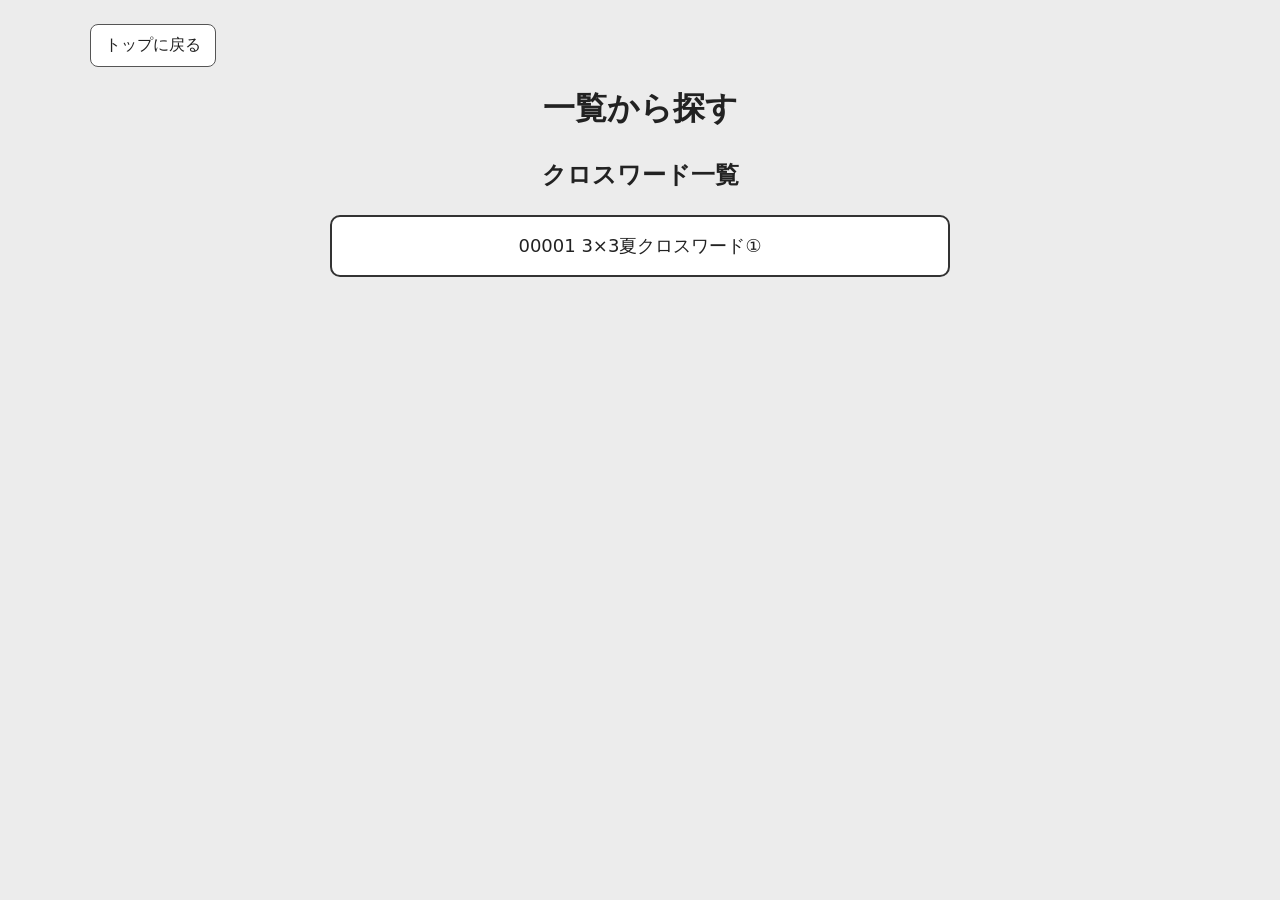
==== search.html @ fe967642 "サイト本体を入力" ====
<!DOCTYPE html>
<html lang="ja">
<head>
  <meta charset="UTF-8">
  <meta name="viewport" content="width=device-width, initial-scale=1.0">
  <title>クロスワードを探す</title>
  <link rel="stylesheet" href="style.css">
</head>
<body data-page="search">
  <main class="page-shell">
    <a class="back-link" href="index.html">トップに戻る</a>

    <h1 id="searchPageTitle">クロスワードを探す</h1>

    <section id="categorySection" class="hidden">
      <div id="categoryList" class="selection-list"></div>
    </section>

    <section id="puzzleListSection" class="hidden">
      <button id="backToCategoriesButton" class="secondary-button hidden" type="button">
        カテゴリに戻る
      </button>

      <h2 id="listTitle"></h2>
      <div id="puzzleList" class="selection-list"></div>
    </section>
  </main>

  <!-- 問題データ。問題を増やすたびに追加 -->
  <script src="puzzles/1.small/00001summer-3x3-1.js"></script>
  <script src="puzzles/1.small/00002birthday-5x5-1.js"></script>

  <script src="scripts/main.js"></script>
</body>
</html>
---- style.css ----
* {
  box-sizing: border-box;
}

:root {
  color: #222;
  font-family: system-ui, -apple-system, BlinkMacSystemFont, "Segoe UI",
    sans-serif;
  background: #ececec;
}

body {
  min-height: 100vh;
  margin: 0;
  background: #ececec;
}

button,
a,
textarea,
input {
  font: inherit;
}

button,
a {
  -webkit-tap-highlight-color: transparent;
}

.hidden {
  display: none !important;
}

.page-shell {
  width: min(1100px, calc(100% - 32px));
  margin: 0 auto;
  padding: 24px 0 48px;
}

h1 {
  margin: 0 0 28px;
  text-align: center;
}

.back-link {
  display: inline-flex;
  margin-bottom: 20px;
  padding: 10px 14px;
  color: #222;
  text-decoration: none;
  background: white;
  border: 1px solid #555;
  border-radius: 8px;
}

/* トップ */
.home-page {
  min-height: 100vh;
  display: flex;
  flex-direction: column;
  justify-content: center;
}

.home-menu {
  display: grid;
  grid-template-columns: repeat(2, minmax(0, 1fr));
  gap: 24px;
}

.home-menu-button {
  min-height: 220px;
  display: flex;
  align-items: center;
  justify-content: center;
  padding: 28px;
  color: #222;
  text-align: center;
  text-decoration: none;
  font-size: clamp(24px, 4vw, 36px);
  font-weight: 800;
  background: white;
  border: 3px solid #333;
  border-radius: 20px;
  box-shadow: 0 8px 20px rgba(0, 0, 0, 0.08);
  transition: transform 0.15s, background 0.15s;
}

.home-menu-button:hover {
  transform: translateY(-3px);
  background: #fff7cc;
}

/* 検索 */
.selection-list {
  width: min(620px, 100%);
  margin: 24px auto;
  display: flex;
  flex-direction: column;
  gap: 14px;
}

.selection-button {
  width: 100%;
  min-height: 62px;
  display: flex;
  align-items: center;
  justify-content: center;
  margin: 0;
  padding: 14px 18px;
  color: #222;
  text-align: center;
  text-decoration: none;
  font-size: 18px;
  background: white;
  border: 2px solid #333;
  border-radius: 10px;
  cursor: pointer;
}

.selection-button:hover {
  background: #fff7cc;
}

.selection-button.cleared {
  background: #d9f8dc;
  border-color: #2d7d46;
}

.selection-button.cleared::after {
  content: " ✓";
  margin-left: 8px;
  font-weight: 800;
}

.secondary-button {
  display: block;
  margin: 0 auto 16px;
  padding: 10px 14px;
  background: white;
  border: 1px solid #555;
  border-radius: 8px;
  cursor: pointer;
}

#listTitle {
  text-align: center;
}

.empty-message {
  text-align: center;
}

/* 個別問題 */
.active-clue-section {
  width: min(900px, 100%);
  margin: 0 auto 14px;
}

.active-clue-display {
  min-height: 58px;
  padding: 13px 18px;
  display: flex;
  align-items: center;
  justify-content: center;
  text-align: center;
  font-weight: 800;
  line-height: 1.5;
  background: white;
  border: 2px solid #c99100;
  border-radius: 10px;
}

#normalGameLayout {
  width: min(900px, 100%);
  margin: 0 auto;
  display: grid;
  grid-template-columns: minmax(320px, 1fr) minmax(340px, 430px);
  gap: 24px;
  align-items: start;
}

#normalBoardPanel,
#normalSidePanel {
  min-width: 0;
}

#crossword {
  display: grid;
  justify-content: center;
  gap: 2px;
  margin: 20px 0;
}

.cell-wrapper,
.black {
  width: 50px;
  height: 50px;
}

.cell-wrapper {
  position: relative;
  background: white;
  border: 1px solid #111;
}

.black {
  background: #111;
}

.cell {
  width: 100%;
  height: 100%;
  padding-top: 10px;
  border: none;
  outline: none;
  background: transparent;
  text-align: center;
  font-size: 24px;
  caret-color: transparent;
  cursor: pointer;
}

.clue-number,
.word-letter {
  position: absolute;
  top: 2px;
  z-index: 2;
  font-size: 11px;
  font-weight: 800;
  pointer-events: none;
}

.clue-number {
  left: 4px;
}

.word-letter {
  right: 4px;
  color: #b00000;
}

.cell-wrapper.active-clue {
  background: #fff6bd;
}

.cell-wrapper.current-cell {
  background: #ffe26a;
  box-shadow: inset 0 0 0 3px #c99100;
}

.cell-wrapper.correct {
  background: #d8f7d8;
}

.cell-wrapper.incorrect {
  background: #ffd8d8;
}

.buttons {
  margin: 18px 0;
  text-align: center;
}

.buttons button,
.keyboard-mode-area button,
.user-memo-header button,
.close-keyboard-button {
  padding: 9px 14px;
  margin: 4px;
  border: 1px solid #555;
  border-radius: 8px;
  background: white;
  cursor: pointer;
}

#message {
  min-height: 28px;
  text-align: center;
  font-size: 18px;
  font-weight: 800;
}

/* キーワード */
.keyword-panel {
  width: min(560px, 100%);
  margin: 14px auto;
  padding: 16px;
  background: white;
  border: 2px solid #555;
  border-radius: 12px;
}

.keyword-panel .final-word-box {
  margin: 0;
  padding: 0;
  border: none;
}

.keyword-panel .final-word-box h4 {
  margin: 0 0 8px;
  font-size: 20px;
}

.keyword-panel .final-word-box p {
  margin: 6px 0 12px;
  line-height: 1.5;
}

.final-word-input {
  width: 100%;
  max-width: 360px;
  padding: 10px;
  text-align: center;
  font-size: 18px;
  caret-color: transparent;
  cursor: pointer;
}

.final-word-input.keyboard-target {
  background: #fff6bd;
  outline: 3px solid #c99100;
}

.final-word-input.correct {
  background: #d8f7d8;
}

.final-word-input.incorrect {
  background: #ffd8d8;
}

/* 表示式キーボード */
.keyboard-panel {
  position: sticky;
  top: 18px;
  padding: 10px;
  background: white;
  border: 2px solid #555;
  border-radius: 12px;
}

.keyboard-panel-header {
  min-height: 42px;
  display: flex;
  align-items: center;
  justify-content: space-between;
  gap: 12px;
  margin-bottom: 6px;
}

.keyboard-mode-area {
  padding: 6px 0 10px;
}

.keyboard-mode-area span {
  margin-right: 8px;
  font-weight: 800;
}

.keyboard-mode-area button.selected {
  background: #ffe26a;
  border-color: #c99100;
}

.custom-keyboard {
  padding: 10px;
  background: #f0f0f0;
  border: 1px solid #aaa;
  border-radius: 10px;
  user-select: none;
}

.kana-grid-row,
.keyboard-control-row {
  display: grid;
  grid-template-columns: repeat(5, 1fr);
  gap: 5px;
}

.flick-keys {
  display: grid;
  grid-template-columns: repeat(5, 1fr);
  gap: 6px;
}

.kana-key,
.flick-key,
.keyboard-control-key {
  min-width: 0;
  min-height: 44px;
  margin: 2px;
  padding: 6px;
  font-weight: 800;
  background: white;
  border: 1px solid #777;
  border-radius: 8px;
  cursor: pointer;
  touch-action: manipulation;
}

.flick-key {
  height: 58px;
  font-size: 20px;
  touch-action: none;
}

.keyboard-control-row {
  margin-top: 8px;
}

.kana-key:active,
.flick-key:active,
.keyboard-control-key:active {
  background: #ffe26a;
}

.kana-key.empty-key,
.kana-key:disabled,
.flick-preview span.empty {
  visibility: hidden;
  pointer-events: none;
}

/* フリック候補 */
.flick-preview {
  position: fixed;
  z-index: 1000;
  width: 150px;
  height: 150px;
  transform: translate(-50%, -50%);
  pointer-events: none;
}

.flick-preview span {
  position: absolute;
  width: 44px;
  height: 44px;
  display: flex;
  align-items: center;
  justify-content: center;
  font-weight: 800;
  background: white;
  border: 2px solid #555;
  border-radius: 8px;
  box-shadow: 0 3px 10px rgba(0, 0, 0, 0.25);
}

.flick-preview span.selected {
  background: #ffe26a;
  border-color: #c99100;
}

.flick-preview-center {
  left: 53px;
  top: 53px;
}

.flick-preview-left {
  left: 4px;
  top: 53px;
}

.flick-preview-up {
  left: 53px;
  top: 4px;
}

.flick-preview-right {
  right: 4px;
  top: 53px;
}

.flick-preview-down {
  left: 53px;
  bottom: 4px;
}

/* ヒント */
.hints {
  width: min(900px, 100%);
  margin: 24px auto;
  padding: 18px 22px;
  background: white;
  border-radius: 12px;
}

.hint-columns {
  display: grid;
  grid-template-columns: repeat(2, minmax(0, 1fr));
  gap: 30px;
}

.hints ul {
  padding-left: 24px;
}

.hints li {
  margin-bottom: 6px;
  padding: 7px;
  border-radius: 5px;
  cursor: pointer;
}

.hints li:hover {
  background: #eee;
}

.hints li.selected-clue {
  background: #fff0a8;
  font-weight: 800;
}

/* メモ */
.user-memo-box {
  width: min(900px, 100%);
  margin: 24px auto;
  padding: 16px;
  background: white;
  border-radius: 12px;
}

.user-memo-header {
  display: flex;
  align-items: center;
  justify-content: space-between;
}

.user-memo-header h2 {
  margin: 0;
}

.user-memo {
  width: 100%;
  min-height: 120px;
  margin-top: 10px;
  padding: 10px;
  resize: vertical;
  border: 1px solid #aaa;
  border-radius: 8px;
}

.memo-save-status {
  min-height: 20px;
  margin: 6px 0 0;
  color: #666;
  font-size: 13px;
}

/* スマホ */
@media (max-width: 760px) {
  .page-shell {
    width: min(100% - 20px, 700px);
    padding-top: 14px;
  }

  .home-menu {
    grid-template-columns: 1fr;
  }

  .home-menu-button {
    min-height: 150px;
  }

  body.keyboard-open .puzzle-page {
    padding-bottom: 330px;
  }

  #normalGameLayout {
    display: block;
    width: 100%;
  }

  #normalSidePanel {
    min-height: 0;
  }

  .active-clue-section {
    position: sticky;
    top: 0;
    z-index: 30;
    margin-bottom: 8px;
  }

  .active-clue-display {
    min-height: 48px;
    padding: 10px 12px;
    background: #fffdf1;
  }

  .keyboard-panel {
    position: fixed;
    left: 0;
    right: 0;
    bottom: 0;
    z-index: 100;
    max-height: 320px;
    overflow-y: auto;
    padding: 8px max(8px, env(safe-area-inset-right))
      calc(8px + env(safe-area-inset-bottom))
      max(8px, env(safe-area-inset-left));
    border-right: none;
    border-bottom: none;
    border-left: none;
    border-radius: 16px 16px 0 0;
    box-shadow: 0 -5px 18px rgba(0, 0, 0, 0.2);
  }

  .cell-wrapper,
  .black {
    width: 42px;
    height: 42px;
  }

  .cell {
    padding-top: 8px;
    font-size: 20px;
  }

  .clue-number,
  .word-letter {
    font-size: 10px;
  }

  .hint-columns {
    grid-template-columns: 1fr;
    gap: 10px;
  }

  .hints,
  .user-memo-box,
  .keyword-panel {
    width: 100%;
  }

  .flick-key {
    height: 48px;
    font-size: 18px;
  }

  .kana-key,
  .keyboard-control-key {
    min-height: 38px;
    padding: 4px;
    font-size: 14px;
  }

  .flick-preview {
    transform: translate(-50%, -105%);
  }
}
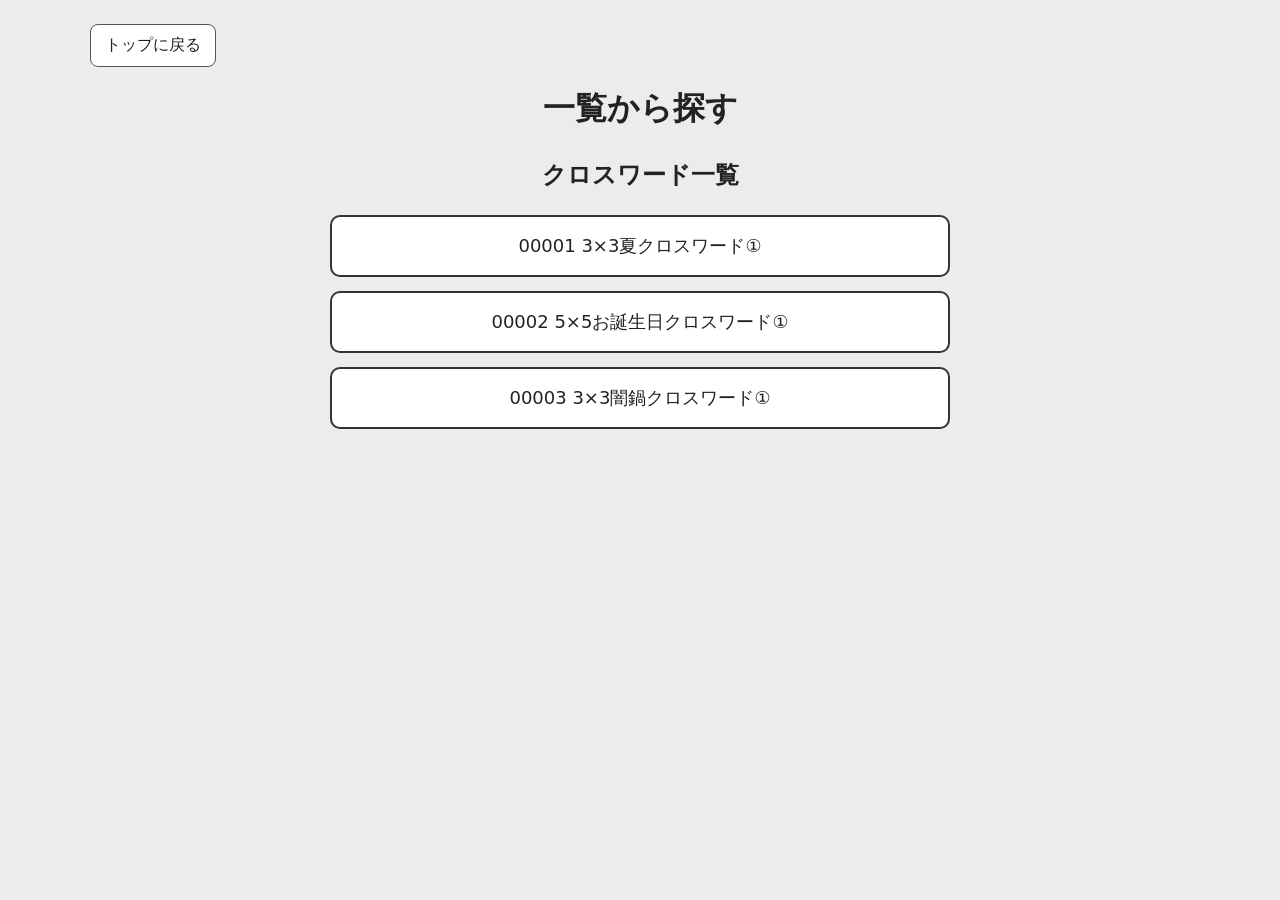
==== commit 2f716402: "00003を追加" ====
--- a/search.html
+++ b/search.html
@@ -17,7 +17,11 @@
     </section>
 
     <section id="puzzleListSection" class="hidden">
-      <button id="backToCategoriesButton" class="secondary-button hidden" type="button">
+      <button
+        id="backToCategoriesButton"
+        class="secondary-button hidden"
+        type="button"
+      >
         カテゴリに戻る
       </button>
 
@@ -26,9 +30,9 @@
     </section>
   </main>
 
-  <!-- 問題データ。問題を増やすたびに追加 -->
   <script src="puzzles/1.small/00001summer-3x3-1.js"></script>
   <script src="puzzles/1.small/00002birthday-5x5-1.js"></script>
+  <script src="puzzles/5.gimmick/00003yaminabe-3x3-1.js"></script>
 
   <script src="scripts/main.js"></script>
 </body>
--- a/style.css
+++ b/style.css
@@ -549,8 +549,8 @@
 /* スマホ */
 @media (max-width: 760px) {
   .page-shell {
-    width: min(100% - 20px, 700px);
-    padding-top: 14px;
+    width: min(100% - 16px, 700px);
+    padding-top: 12px;
   }
 
   .home-menu {
@@ -558,11 +558,11 @@
   }
 
   .home-menu-button {
-    min-height: 150px;
+    min-height: 140px;
   }
 
   body.keyboard-open .puzzle-page {
-    padding-bottom: 330px;
+    padding-bottom: calc(46dvh + 24px);
   }
 
   #normalGameLayout {
@@ -582,9 +582,10 @@
   }
 
   .active-clue-display {
-    min-height: 48px;
-    padding: 10px 12px;
+    min-height: 44px;
+    padding: 8px 10px;
     background: #fffdf1;
+    font-size: 14px;
   }
 
   .keyboard-panel {
@@ -592,17 +593,89 @@
     left: 0;
     right: 0;
     bottom: 0;
-    z-index: 100;
-    max-height: 320px;
-    overflow-y: auto;
-    padding: 8px max(8px, env(safe-area-inset-right))
-      calc(8px + env(safe-area-inset-bottom))
-      max(8px, env(safe-area-inset-left));
+    z-index: 1000;
+
+    height: min(46dvh, 360px);
+    max-height: min(46dvh, 360px);
+
+    display: flex;
+    flex-direction: column;
+
+    padding: 0
+      max(6px, env(safe-area-inset-right))
+      env(safe-area-inset-bottom)
+      max(6px, env(safe-area-inset-left));
+
+    overflow: hidden;
+
+    background: white;
+    border-top: 1px solid #999;
     border-right: none;
     border-bottom: none;
     border-left: none;
-    border-radius: 16px 16px 0 0;
-    box-shadow: 0 -5px 18px rgba(0, 0, 0, 0.2);
+    border-radius: 14px 14px 0 0;
+    box-shadow: 0 -5px 18px rgba(0, 0, 0, 0.22);
+  }
+
+  .keyboard-panel-header {
+    flex: 0 0 auto;
+    min-height: 38px;
+    margin: 0;
+    padding: 5px 8px;
+
+    position: sticky;
+    top: 0;
+    z-index: 5;
+
+    background: white;
+    border-bottom: 1px solid #ddd;
+  }
+
+  .keyboard-panel-header strong {
+    font-size: 14px;
+  }
+
+  .close-keyboard-button {
+    min-height: 30px;
+    margin: 0;
+    padding: 4px 12px;
+    font-size: 13px;
+    position: relative;
+    z-index: 10;
+    touch-action: manipulation;
+  }
+
+  .keyboard-mode-area {
+    flex: 0 0 auto;
+    padding: 4px 6px;
+    white-space: nowrap;
+    border-bottom: 1px solid #eee;
+  }
+
+  .keyboard-mode-area span {
+    margin-right: 4px;
+    font-size: 12px;
+  }
+
+  .keyboard-mode-area button {
+    min-height: 28px;
+    margin: 2px;
+    padding: 3px 9px;
+    font-size: 12px;
+  }
+
+  .custom-keyboard {
+    flex: 1 1 auto;
+    min-height: 0;
+    margin: 0;
+    padding: 5px;
+    overflow-y: auto;
+    overscroll-behavior: contain;
+    -webkit-overflow-scrolling: touch;
+
+    background: #f0f0f0;
+    border: none;
+    border-radius: 0;
   }
 
   .cell-wrapper,
@@ -632,20 +705,80 @@
     width: 100%;
   }
 
+  .flick-keys {
+    gap: 3px;
+  }
+
+  .kana-grid-row,
+  .keyboard-control-row {
+    gap: 3px;
+  }
+
   .flick-key {
-    height: 48px;
-    font-size: 18px;
+    height: 39px;
+    min-height: 39px;
+    margin: 1px;
+    padding: 2px;
+    font-size: 16px;
   }
 
   .kana-key,
   .keyboard-control-key {
-    min-height: 38px;
-    padding: 4px;
-    font-size: 14px;
+    min-height: 31px;
+    margin: 1px;
+    padding: 2px;
+    font-size: 12px;
+    border-radius: 6px;
+  }
+
+  .keyboard-control-row {
+    margin-top: 4px;
   }
 
   .flick-preview {
-    transform: translate(-50%, -105%);
-  }
-}
-
+    transform: translate(-50%, -115%);
+  }
+}
+
+/* ========================================
+   闇鍋クロスワード
+======================================== */
+
+.puzzle-description {
+  width: 100%;
+  max-width: 720px;
+  margin: 0 auto 24px;
+  padding: 18px 20px;
+  box-sizing: border-box;
+  line-height: 1.8;
+  background: #f7f7f7;
+  border: 1px solid #ccc;
+  border-radius: 12px;
+}
+
+.puzzle-description h2 {
+  margin: 0 0 10px;
+  font-size: 1.2rem;
+}
+
+.puzzle-description p {
+  margin: 0;
+}
+
+.puzzle-description.hidden {
+  display: none;
+}
+
+.yaminabe-clue {
+  padding: 14px !important;
+  line-height: 1.8;
+  white-space: pre-wrap;
+  background: #f6f6f6;
+  border: 1px solid #bbb;
+  border-radius: 10px;
+}
+
+.yaminabe-clue.selected-clue {
+  background: #fff0a8;
+  border-color: #c99100;
+}
